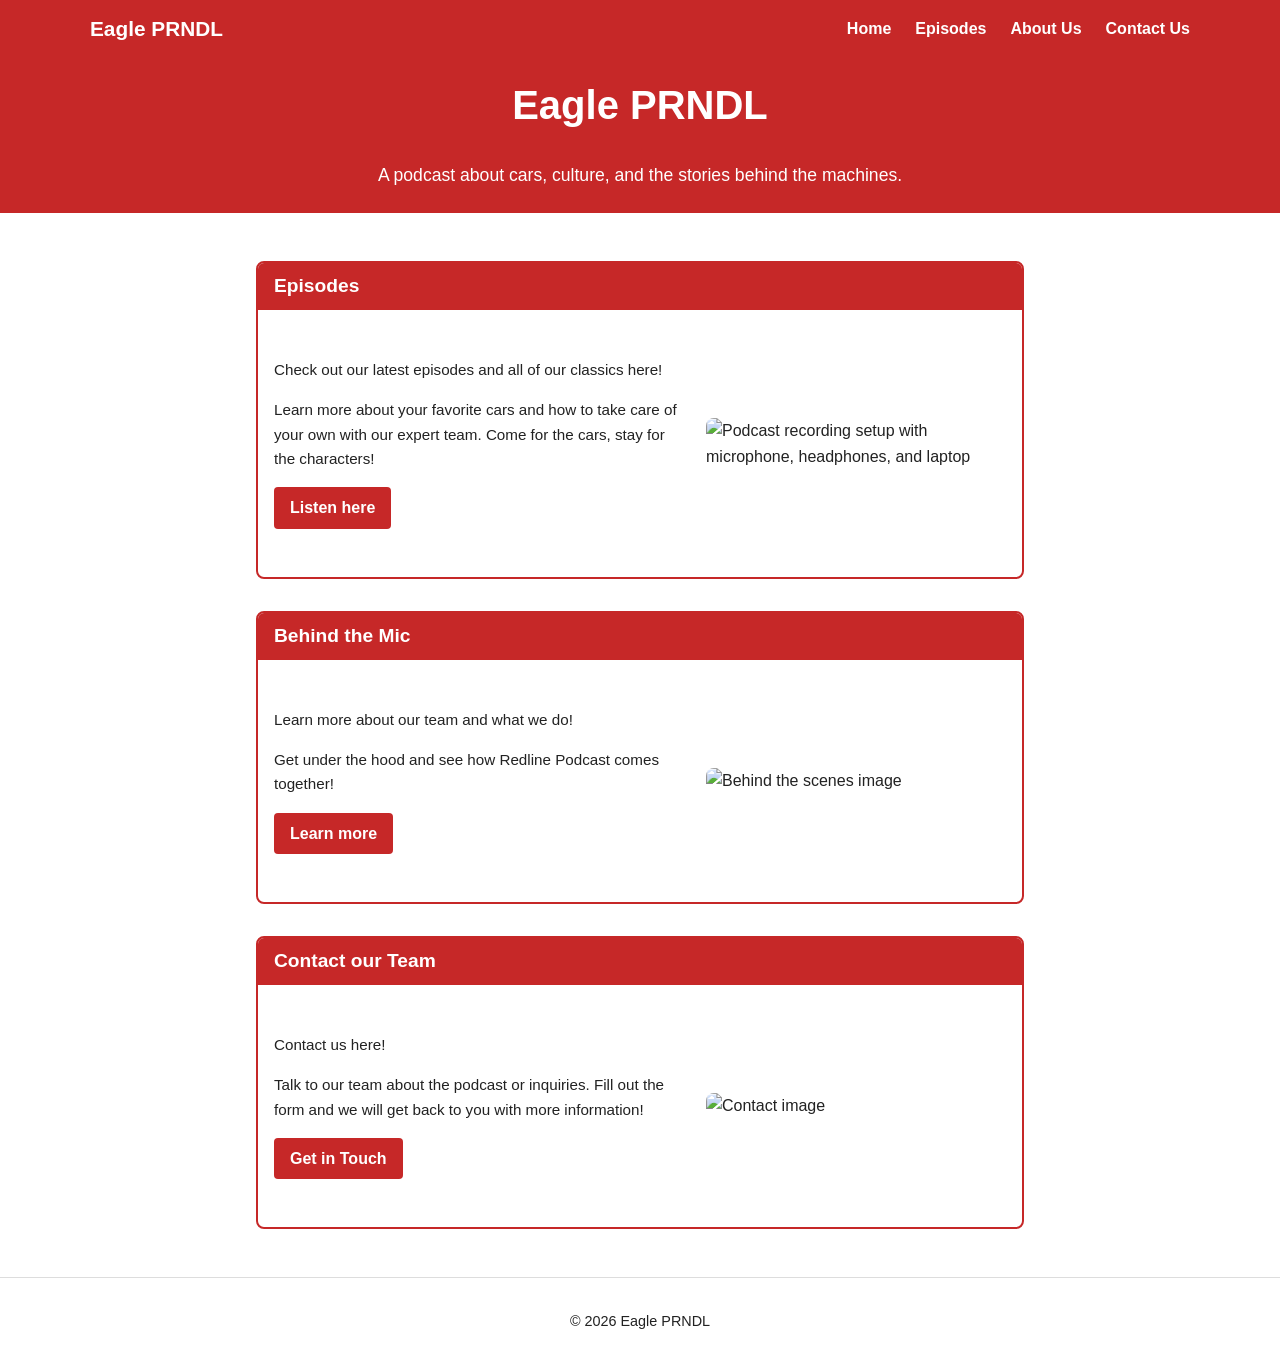
==== index.html @ 6fb7d3f7 "First commit" ====
<!DOCTYPE html>
<html lang="en">

<head>
    <meta charset="UTF-8">
    <title>Eagle PRNDL | A Car Podcast</title>
    <meta name="viewport" content="width=device-width, initial-scale=1.0">

    <link rel="stylesheet" href="css/styles.css">

</head>

<body>

    <header>
        <nav class="navbar">
            <div class="nav-container">
                <a class="nav-logo" href="index.html">Eagle PRNDL</a>

                <ul class="nav-links">
                    <li><a href="index.html">Home</a></li>
                    <li><a href="episodes.html">Episodes</a></li>
                    <li><a href="behind-the-scenes.html">About Us</a></li>
                    <li><a href="contact.html">Contact Us</a></li>
                </ul>
            </div>
        </nav>

        <header>
            <h1>Eagle PRNDL</h1>
            <p>A podcast about cars, culture, and the stories behind the machines.</p>
        </header>
    </header>

    <main>
        <article>

            <section>

                <h3>Episodes</h3>
                <div class="content row">
                    <div class="row-content">
                        <p>
                            Check out our latest episodes and all of our classics here!
                        </p>
                        <p>
                            Learn more about your favorite cars and how to take care of your own
                            with our expert team. Come for the cars, stay for the characters!
                        </p>

                        <a href="episodes.html">Listen here</a>

                    </div>
                    <figure class="row-img">
                        <img src="" alt="Podcast recording setup with microphone, headphones, and laptop" />
                    </figure>
                </div>
            </section>

            <section>
                <h3>Behind the Mic</h3>
                <div class="content row">
                    <div class="row-content">
                        <p>
                            Learn more about our team and what we do!
                        </p>
                        <p>
                            Get under the hood and see how Redline Podcast comes together!
                        </p>

                        <a href="behind-the-scenes.html">Learn more</a>

                    </div>
                    <figure class="row-img">
                        <img src="" alt="Behind the scenes image" />
                    </figure>
                </div>
            </section>

            <section>
                <h3>Contact our Team</h3>
                <div class="content row">
                    <div class="row-content">
                        <p>
                            Contact us here!
                        </p>
                        <p>
                            Talk to our team about the podcast or inquiries. Fill out the form
                            and we will get back to you with more information!
                        </p>

                        <a href="contact.html">Get in Touch</a>
                    </div>


                    <figure class="row-img">
                        <img src="" alt="Contact image" />
                    </figure>
                </div>
            </section>

        </article>
    </main>

    <footer>
        <p>&copy; 2026 Eagle PRNDL</p>
    </footer>

</body>

</html>
---- css/styles.css ----
:root {
    /* Single accent color */
    --accent: #c62828; /* red */
}

* {
    box-sizing: border-box;
    margin: 0;
    padding: 0;
    font-family: Arial, Helvetica, sans-serif;
}


/* ======================== NAV BAR ================================ */

.navbar {
    background-color: var(--accent);
    padding: 0.75rem 1rem;
}

.nav-container {
    max-width: 1100px;
    margin: 0 auto;
    display: flex;
    align-items: center;
    justify-content: space-between;
}

.nav-logo {
    color: #ffffff;
    font-size: 1.3rem;
    font-weight: bold;
    text-decoration: none;
}

.nav-links {
    list-style: none;
    display: flex;
    gap: 1.5rem;
}

.nav-links a {
    color: #ffffff;
    text-decoration: none;
    font-weight: bold;
    padding-bottom: 2px;
    border-bottom: 2px solid transparent;
    transition: border-color 0.2s ease;
}

.nav-links a:hover {
    border-bottom-color: #ffffff;
}

/* ======================== NAV BAR END ================================ */

body {
    background-color: #ffffff;
    color: #222;
    line-height: 1.6;
}

/* header {

} */

header h1 {
    font-size: 2.5rem;
    background-color: var(--accent);
    color: #ffffff;
    text-align: center;
    padding-top: 1rem;
}

body > header p {
    background-color: var(--accent);
    color: #ffffff;
    font-size: 1.1rem;
    padding: 1.5rem 1rem;
    margin: 0 auto 0.5rem;
    text-align: center;
}

main > header p {
    color: var(--accent);
    margin-left: 1rem;
    margin-bottom: 1rem;
}

main {
    max-width: 800px;
    margin: 3rem auto;
    padding: 0 1rem;
}

article {
    display: block;
    grid-template-columns: repeat(auto-fit, minmax(280px, 1fr));
    gap: 2rem;
}

section {
    border: 2px solid var(--accent);
    border-radius: 8px;
    overflow: hidden;
    background-color: #ffffff;
    transition: transform 0.2s ease, box-shadow 0.2s ease;
    margin-bottom: 2rem;
}

p > strong {
    font-size: 1.1rem;
}

section > h3 {
    padding: 0.5rem 1rem;
    color: #ffffff;
}

section:hover {
    transform: translateY(-4px);
    box-shadow: 0 8px 20px rgba(0, 0, 0, 0.15);
}

section img {
    width: 100%;
    height: 180px;
    object-fit: cover;
}

.content {
    padding: 1rem;
}

header h2 {
    font-size: 1.4rem;
    text-align: left;
    background-color: #ffffff;
    color: var(--accent);
}

section h3 {
    background-color: var(--accent);
    margin-bottom: 0.5rem;
    font-size: 1.2rem;
    text-align: left;
}

section p {
    margin-bottom: 1rem;
    font-size: 0.95rem;
}

section a {
    display: inline-block;
    text-decoration: none;
    color: #ffffff;
    background-color: var(--accent);
    padding: 0.5rem 1rem;
    border-radius: 4px;
    font-weight: bold;
}

footer {
    text-align: center;
    padding: 2rem 1rem;
    border-top: 1px solid #ddd;
    font-size: 0.9rem;
}


/*  ====================== FLEX STYLING ====================== */

/* Generic flex row */
.row {
    display: flex;
    flex-direction: row;
    align-items: center;      /* vertically align items */
    gap: 1.5rem;              /* space between image & content */
    margin: 2rem 0;
}

/* Image column */
.row-img {
    flex: 0 0 300px;          /* fixed width image column */
}

.row-img img {
    width: 100%;
    height: auto;
    display: block;
    border-radius: 8px;
}

/* Content column */
.row-content {
    flex: 1;                  /* take remaining space */
}

/* Optional: stack on small screens */
@media (max-width: 768px) {
    .row {
        flex-direction: column;
        align-items: flex-start;
    }

    .row-img {
        flex: 0 0 auto;
        width: 100%;
    }
}

/* ======================== CONTACT FORM ================================ */

.contact-form {
    display: flex;
    flex-direction: column;
    gap: 1rem;
}

.form-group {
    display: flex;
    flex-direction: column;
}

.contact-form label {
    font-weight: bold;
    color: var(--accent);
    margin-bottom: 0.4rem;
}

.contact-form input,
.contact-form textarea {
    padding: 0.7rem;
    border: 1px solid #ddd;
    border-radius: 8px;
    font-size: 1rem;
    transition: border-color 0.2s ease, box-shadow 0.2s ease;
}

.contact-form input:focus,
.contact-form textarea:focus {
    outline: none;
    border-color: var(--accent);
    box-shadow: 0 0 0 3px rgba(198, 40, 40, 0.15);
}

.contact-form textarea {
    resize: vertical;
    min-height: 120px;
}

.contact-form button {
    margin-top: 0.5rem;
    padding: 0.8rem;
    background-color: var(--accent);
    color: #ffffff;
    border: none;
    border-radius: 8px;
    font-weight: bold;
    font-size: 1rem;
    cursor: pointer;
    transition: background-color 0.2s ease, transform 0.1s ease;
}

.contact-form button:hover {
    background-color: #a61e1e;
    transform: translateY(-2px);
}
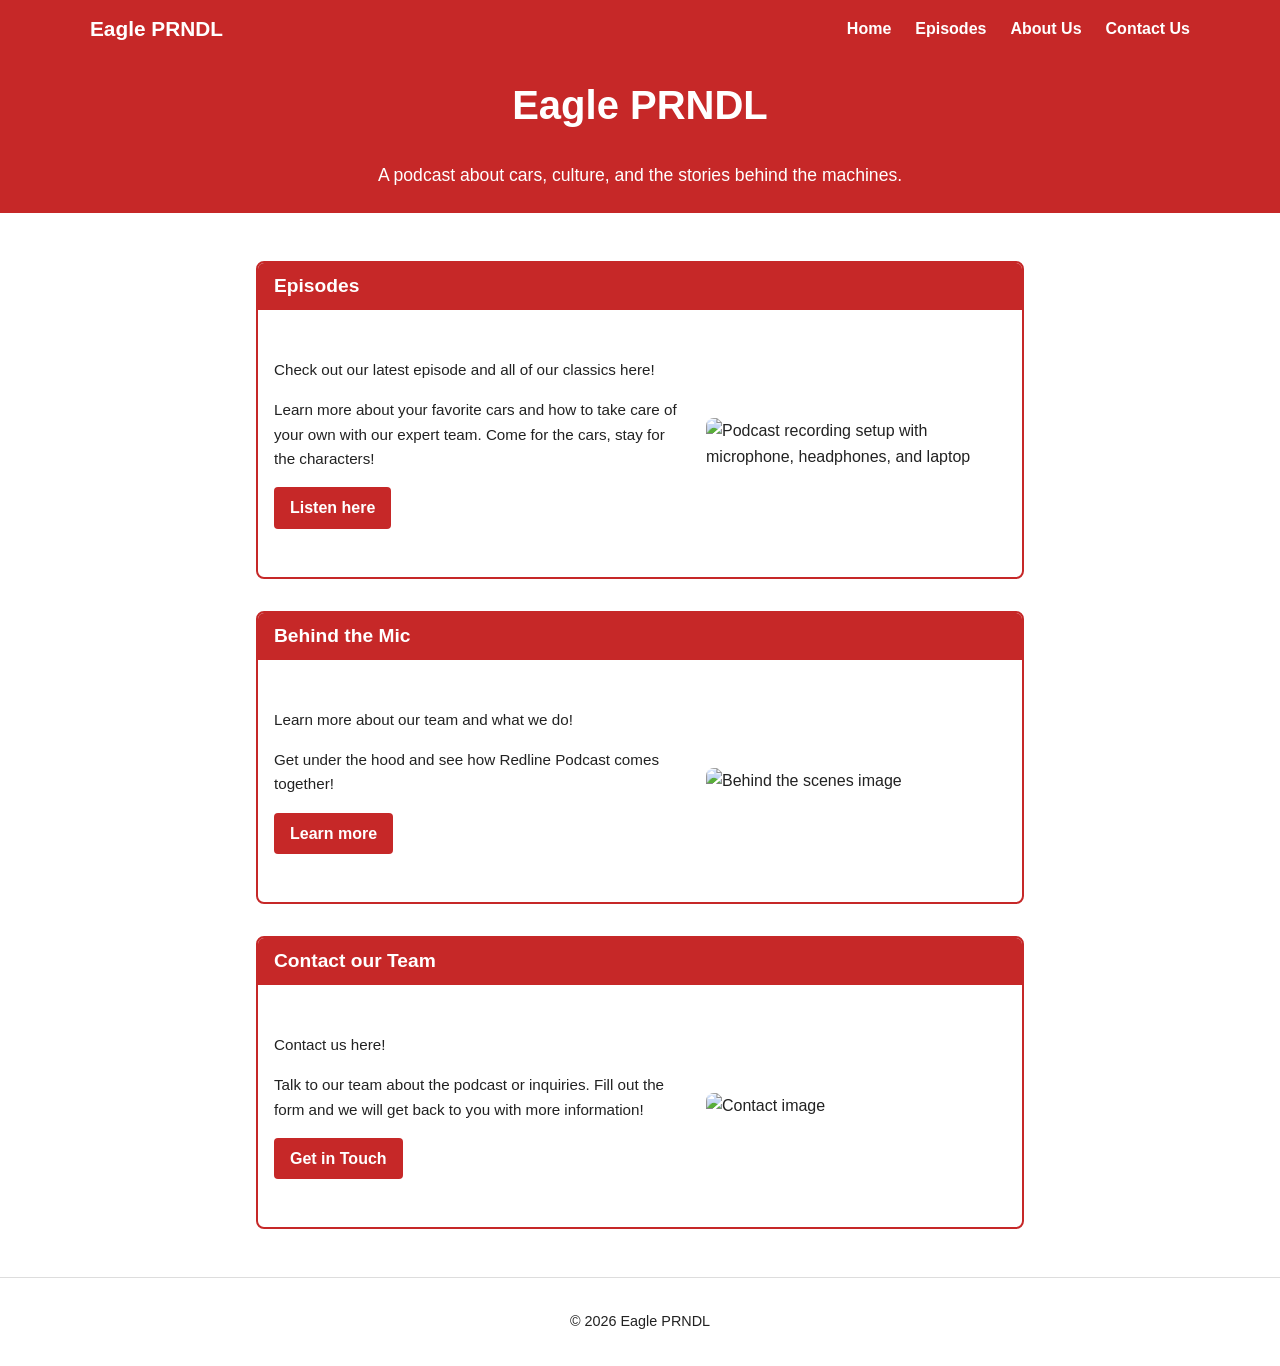
==== commit 25d34a63: "Netlify test" ====
--- a/index.html
+++ b/index.html
@@ -41,7 +41,7 @@
                 <div class="content row">
                     <div class="row-content">
                         <p>
-                            Check out our latest episodes and all of our classics here!
+                            Check out our latest episode and all of our classics here!
                         </p>
                         <p>
                             Learn more about your favorite cars and how to take care of your own
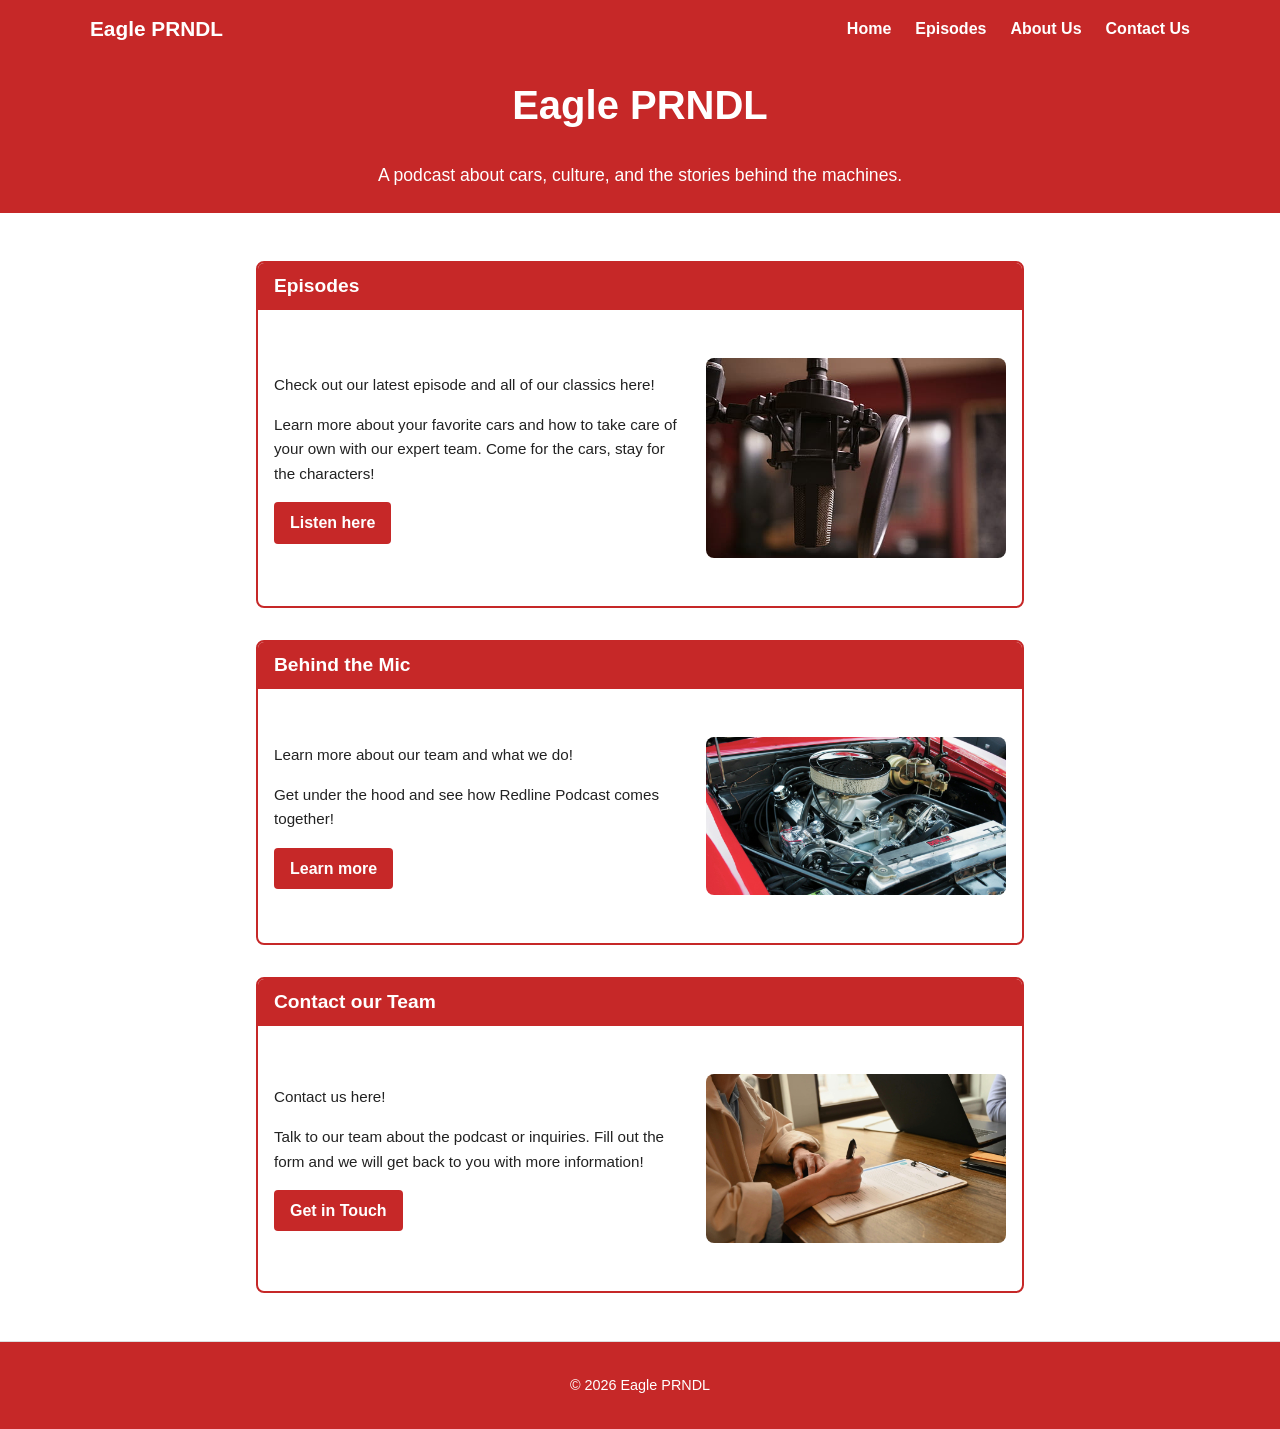
==== commit 235be6b0: "Build 1.02: Added form functionality, images, and linked to site ask2carguys.com" ====
--- a/index.html
+++ b/index.html
@@ -7,6 +7,11 @@
     <meta name="viewport" content="width=device-width, initial-scale=1.0">
 
     <link rel="stylesheet" href="css/styles.css">
+
+    <link rel="apple-touch-icon" sizes="180x180" href="apple-touch-icon.png">
+    <link rel="icon" type="image/png" sizes="32x32" href="favicon-32x32.png">
+    <link rel="icon" type="image/png" sizes="16x16" href="favicon-16x16.png">
+    <link rel="manifest" href="site.webmanifest">
 
 </head>
 
@@ -52,7 +57,7 @@
 
                     </div>
                     <figure class="row-img">
-                        <img src="" alt="Podcast recording setup with microphone, headphones, and laptop" />
+                        <img src="/src/genericPod.jpg" alt="Podcast recording setup with microphone, headphones, and laptop" />
                     </figure>
                 </div>
             </section>
@@ -72,7 +77,7 @@
 
                     </div>
                     <figure class="row-img">
-                        <img src="" alt="Behind the scenes image" />
+                        <img src="/src/behindScenes.jpg" alt="Behind the scenes image" />
                     </figure>
                 </div>
             </section>
@@ -94,7 +99,7 @@
 
 
                     <figure class="row-img">
-                        <img src="" alt="Contact image" />
+                        <img src="/src/forms.jpg" alt="Contact image" />
                     </figure>
                 </div>
             </section>
--- a/css/styles.css
+++ b/css/styles.css
@@ -166,6 +166,8 @@
     padding: 2rem 1rem;
     border-top: 1px solid #ddd;
     font-size: 0.9rem;
+    background-color: var(--accent);
+    color: #ffffff;
 }
 
 
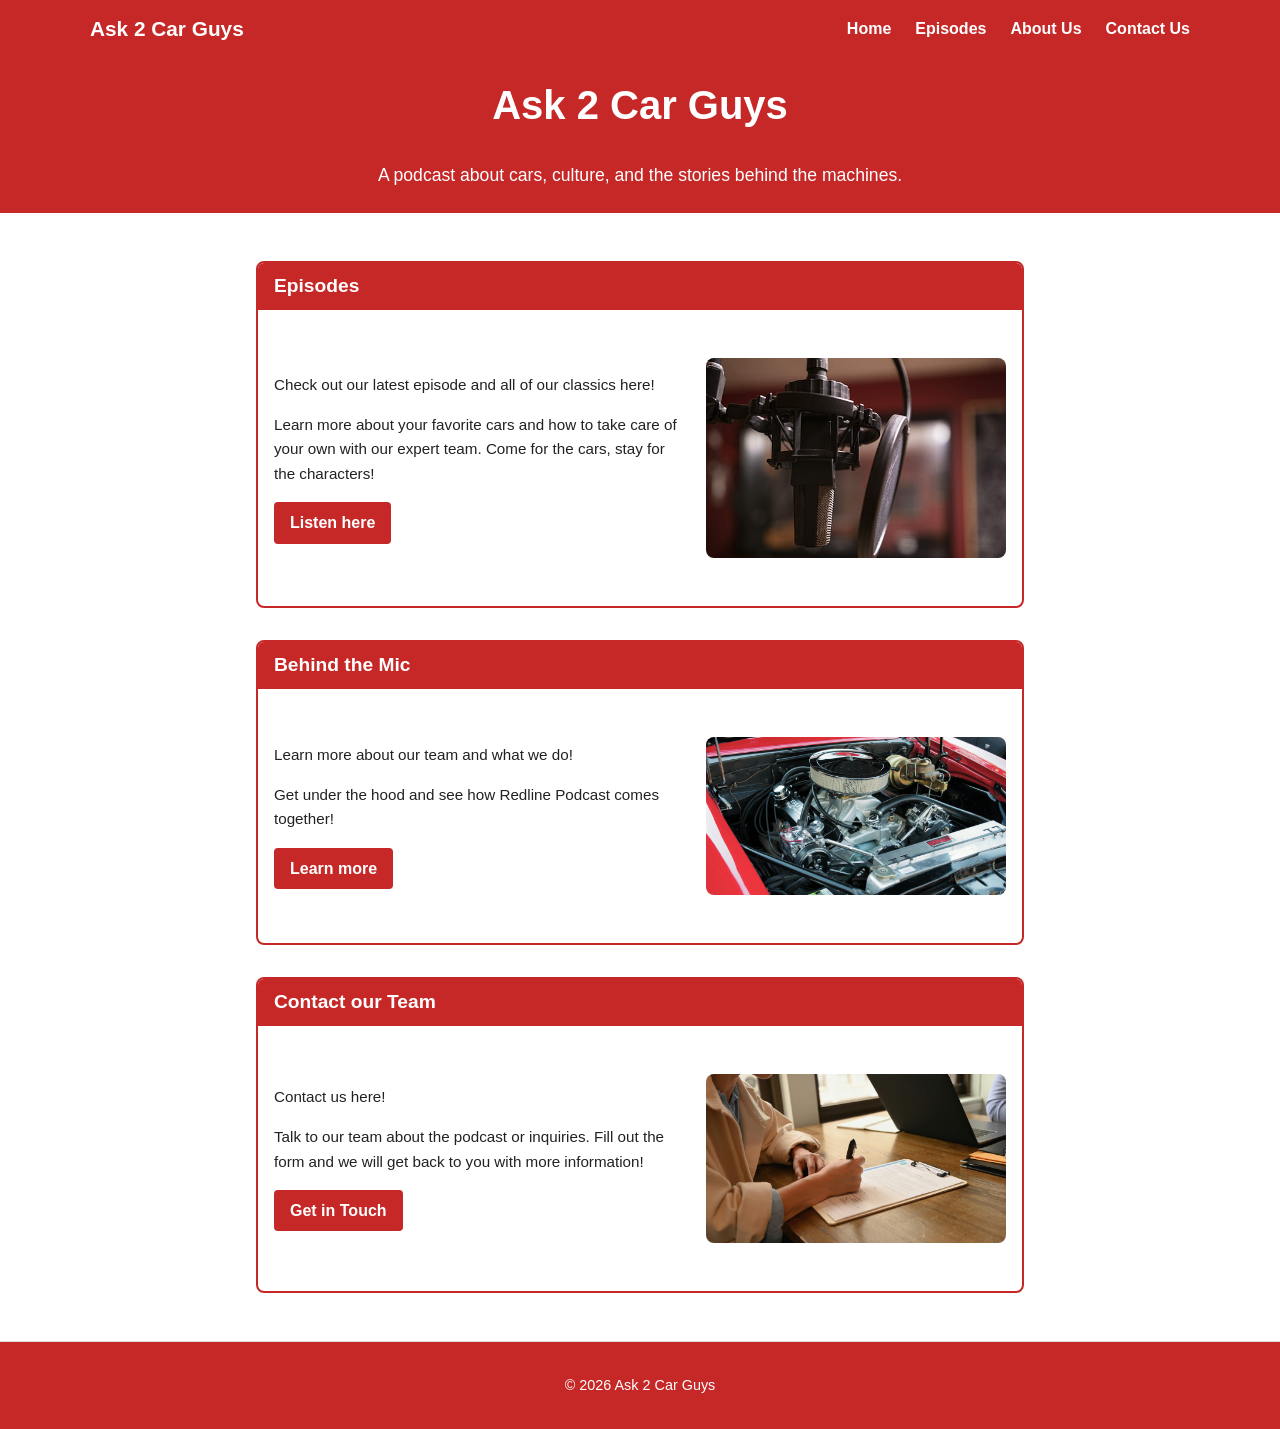
==== commit 55656af4: "Build 1.03: Changed name of podcast" ====
--- a/index.html
+++ b/index.html
@@ -3,7 +3,7 @@
 
 <head>
     <meta charset="UTF-8">
-    <title>Eagle PRNDL | A Car Podcast</title>
+    <title>Ask 2 Car Guys | A Car Podcast</title>
     <meta name="viewport" content="width=device-width, initial-scale=1.0">
 
     <link rel="stylesheet" href="css/styles.css">
@@ -20,7 +20,7 @@
     <header>
         <nav class="navbar">
             <div class="nav-container">
-                <a class="nav-logo" href="index.html">Eagle PRNDL</a>
+                <a class="nav-logo" href="index.html">Ask 2 Car Guys</a>
 
                 <ul class="nav-links">
                     <li><a href="index.html">Home</a></li>
@@ -32,7 +32,7 @@
         </nav>
 
         <header>
-            <h1>Eagle PRNDL</h1>
+            <h1>Ask 2 Car Guys</h1>
             <p>A podcast about cars, culture, and the stories behind the machines.</p>
         </header>
     </header>
@@ -108,7 +108,7 @@
     </main>
 
     <footer>
-        <p>&copy; 2026 Eagle PRNDL</p>
+        <p>&copy; 2026 Ask 2 Car Guys</p>
     </footer>
 
 </body>
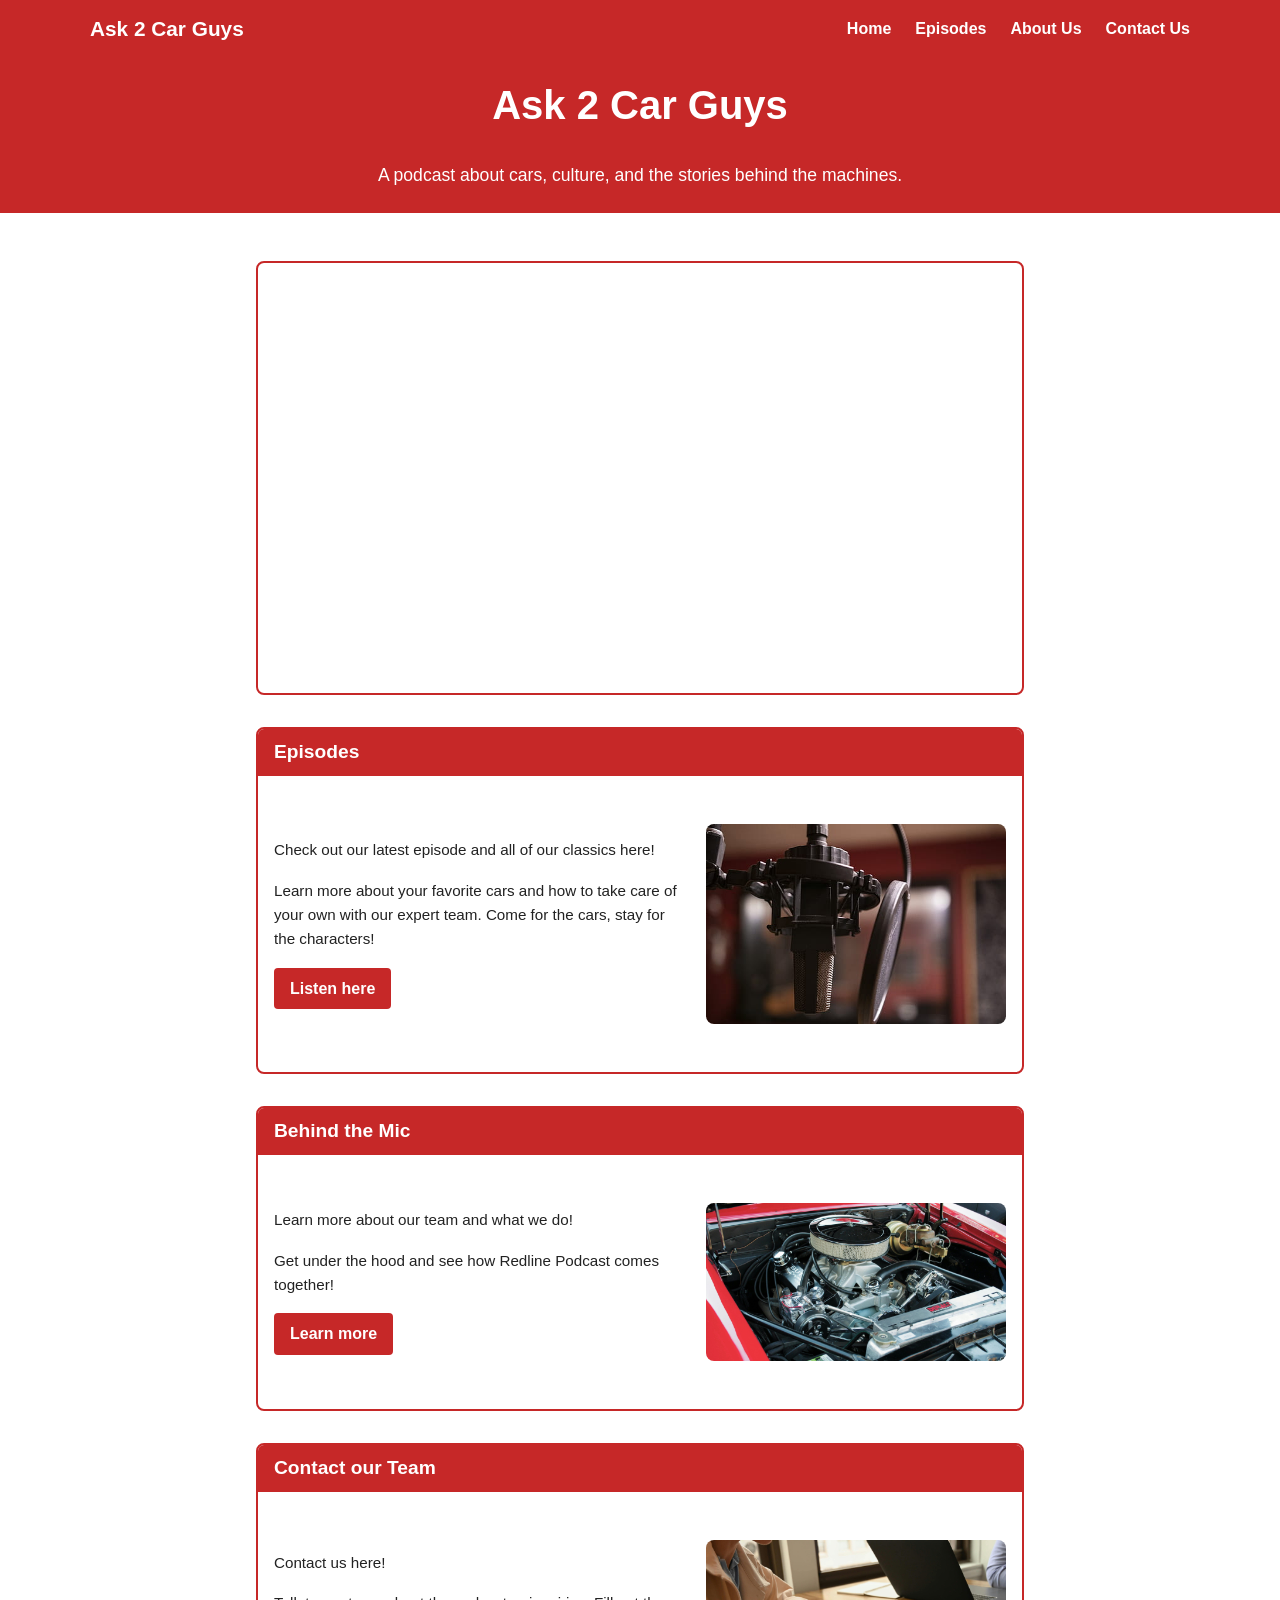
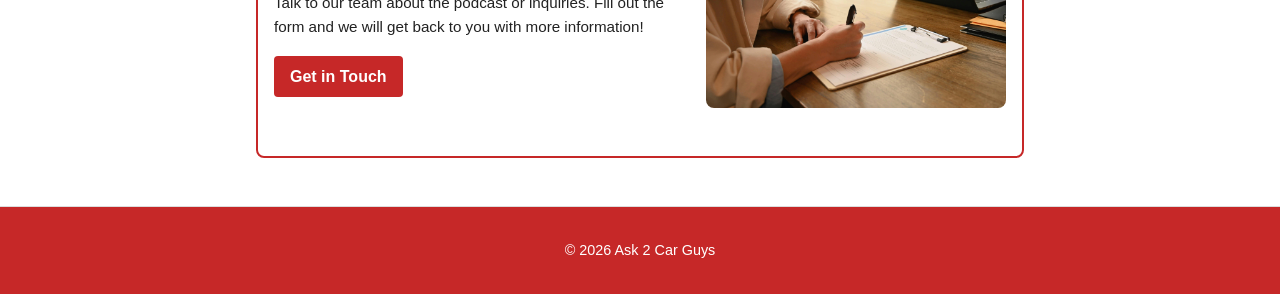
==== commit 3dfae863: "Build 1.04: Added Twitch Capabilities" ====
--- a/index.html
+++ b/index.html
@@ -39,6 +39,14 @@
 
     <main>
         <article>
+            <section>
+                <div style="position: relative; padding-top: 56.25%; height: 0; overflow: hidden;">
+                    <iframe src="https://player.twitch.tv/?channel=Yask2carguys&parent=carguymke.com&parent=www.carguymke.com"
+                        style="position: absolute; top: 0; left: 0; width: 100%; height: 100%;" frameborder="0"
+                        allowfullscreen>
+                    </iframe>
+                </div>
+            </section>
 
             <section>
 
@@ -57,7 +65,8 @@
 
                     </div>
                     <figure class="row-img">
-                        <img src="/src/genericPod.jpg" alt="Podcast recording setup with microphone, headphones, and laptop" />
+                        <img src="/src/genericPod.jpg"
+                            alt="Podcast recording setup with microphone, headphones, and laptop" />
                     </figure>
                 </div>
             </section>
